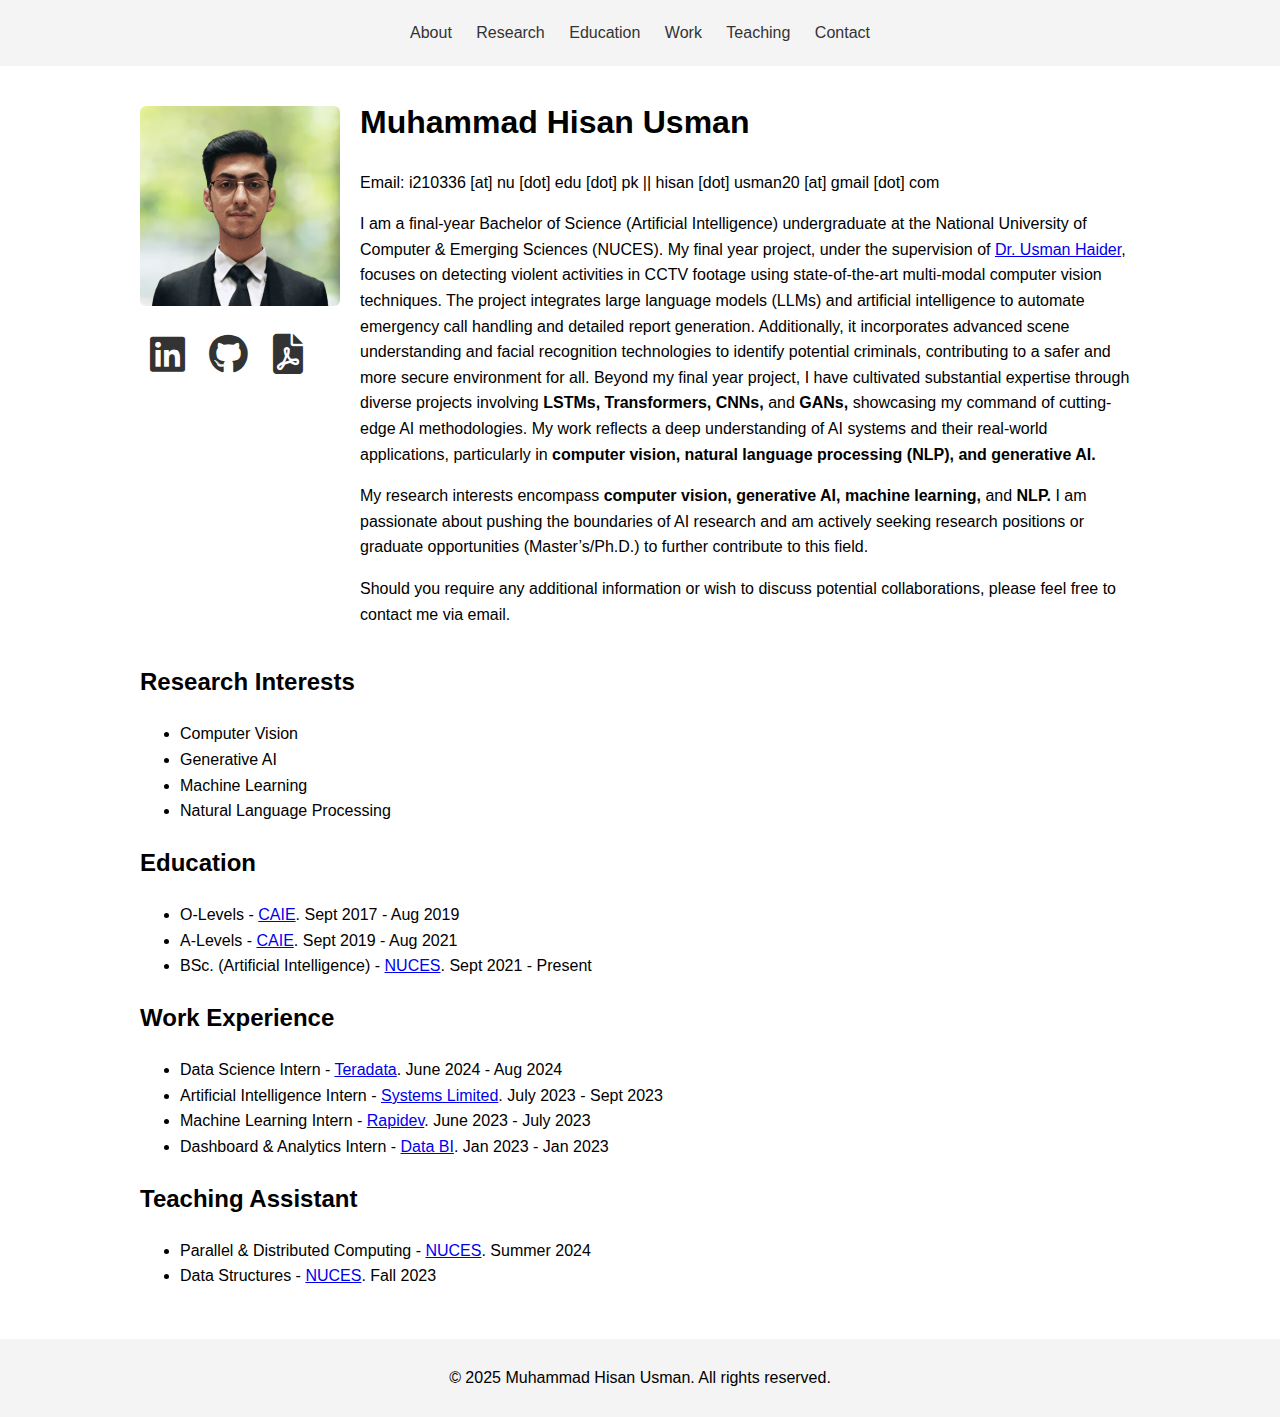
==== index.html @ 8ac2ed84 "Updated index.html" ====
<!DOCTYPE html>
<html lang="en">
<head>
    <meta charset="UTF-8">
    <meta name="viewport" content="width=device-width, initial-scale=1.0">
    <title>Muhammad Hisan Usman</title>
    <link rel="stylesheet" href="styles.css">
    <!-- Link to Font Awesome for icons -->
    <link rel="stylesheet" href="https://cdnjs.cloudflare.com/ajax/libs/font-awesome/6.0.0-beta3/css/all.min.css">
</head>
<body>
    <header>
        <!-- <div class="header-content">
            <h1 class="header-title">Muhammad Hisan Usman</h1>
        </div> -->
        <nav>
            <ul>
                <li><a href="#about">About</a></li>
                <li><a href="#research">Research</a></li>
                <!-- <li><a href="#publications">Publications</a></li> -->
                <li><a href="#education">Education</a></li>
                <li><a href="#work">Work</a></li>                
                <li><a href="#teaching">Teaching</a></li>
                <!-- <li><a href="#awards">Awards</a></li> -->
                <li><a href="mailto:i210336@nu.edu.pk">Contact</a></li>
            </ul>
        </nav>
    </header>

    <div class="container">
        <section id="about">
            <div class="about-content">
                <div class="image-icons">
                    <img src="Picture.png" alt="Hisan">
                    <div class="social-icons">
                        <a href="https://www.linkedin.com/in/hisan-usman/" target="_blank"><i class="fab fa-linkedin"></i></a>
                        <a href="https://github.com/hisanusman" target="_blank"><i class="fab fa-github"></i></a>
                        <a href="CV.pdf" target="_blank"><i class="fas fa-file-pdf"></i></a>
                    </div>
                </div>
                <div class="about-text">
                    <h1>Muhammad Hisan Usman</h1>
                    <p>Email: i210336 [at] nu [dot] edu [dot] pk || hisan [dot] usman20 [at] gmail [dot] com</p>
                    <p>
                        I am a final-year Bachelor of Science (Artificial Intelligence) undergraduate at the National University of Computer & Emerging Sciences (NUCES). My final year project, under the supervision of <a href="https://www.linkedin.com/in/usman-haider-usa95/">Dr. Usman Haider</a>, focuses on detecting violent activities in CCTV footage using state-of-the-art multi-modal computer vision techniques. The project integrates large language models (LLMs) and artificial intelligence to automate emergency call handling and detailed report generation. Additionally, it incorporates advanced scene understanding and facial recognition technologies to identify potential criminals, contributing to a safer and more secure environment for all. Beyond my final year project, I have cultivated substantial expertise through diverse projects involving <b>LSTMs, Transformers, CNNs,</b> and <b>GANs,</b> showcasing my command of cutting-edge AI methodologies. My work reflects a deep understanding of AI systems and their real-world applications, particularly in <b>computer vision, natural language processing (NLP), and generative AI.</b>
                    </p>
                    <p>
                        My research interests encompass <b>computer vision, generative AI, machine learning,</b> and <b>NLP.</b> I am passionate about pushing the boundaries of AI research and am actively seeking research positions or graduate opportunities (Master’s/Ph.D.) to further contribute to this field.
                    </p>
                    <p>
                        Should you require any additional information or wish to discuss potential collaborations, please feel free to contact me via email.
                    </p>
                </div>
            </div>
        </section>

        <section id="research">
            <h2>Research Interests</h2>
            <ul>
                <li>Computer Vision</li>
                <li>Generative AI</li>
                <li>Machine Learning</li>
                <li>Natural Language Processing</li>
            </ul>
        </section>

        <!-- <section id="publications">
        <h2>Publications</h2>
        <ul>
            <li><a href="link-to-publication-1">Title of Publication 1</a><br>
                <em>Journal/Conference Name, Year</em></li>
            <li><a href="link-to-publication-2">Title of Publication 2</a><br>
                <em>Journal/Conference Name, Year</em></li>
            Add more publications as needed 
        </ul>
        </section> -->

        <section id="education">
            <h2>Education</h2>
            <ul>
                <li>O-Levels - <a href="https://www.cambridgeinternational.org/programmes-and-qualifications/cambridge-upper-secondary/cambridge-o-level/">CAIE</a>. Sept 2017 - Aug 2019</li>                
                <li>A-Levels - <a href="https://www.cambridgeinternational.org/programmes-and-qualifications/cambridge-advanced/cambridge-international-as-and-a-levels/">CAIE</a>. Sept 2019 - Aug 2021</li>
                <li>BSc. (Artificial Intelligence) - <a href="http://isb.nu.edu.pk/">NUCES</a>. Sept 2021 - Present</li>
            </ul>
        </section>

        <section id="work">
            <h2>Work Experience</h2>
            <ul>
                <li>Data Science Intern - <a href="https://www.teradata.com/">Teradata</a>. June 2024 - Aug 2024</li>
                <li>Artificial Intelligence Intern - <a href="https://www.systemsltd.com/PK">Systems Limited</a>. July 2023 - Sept 2023</li>
                <li>Machine Learning Intern - <a href="https://www.rapidev.com/">Rapidev</a>. June 2023 - July 2023</li>
                <li>Dashboard & Analytics Intern - <a href="https://databi.me/">Data BI</a>. Jan 2023 - Jan 2023</li>
            </ul>
        </section>

        <section id="teaching">
            <h2>Teaching Assistant</h2>
            <ul>
                <li>Parallel & Distributed Computing - <a href="http://isb.nu.edu.pk/">NUCES</a>. Summer 2024</li>
                <li>Data Structures - <a href="http://isb.nu.edu.pk/">NUCES</a>. Fall 2023</li>
            </ul>
        </section>

        <!-- <section id="awards">
            <h2>Awards & Honours</h2>
            <ul>
                <li>Deans List of Honours - <a href="http://isb.nu.edu.pk/">NUCES</a>. Summer 2024</li>
                <li>Academic Scholarship - <a href="http://isb.nu.edu.pk/">NUCES</a>. Fall 2023</li>
                <li>Certificate of Merit - <a href="Certificate of Merit.jpg">NUCES</a>. Fall 2023</li>
            </ul>
        </section> -->
    </div>

    <footer>
        <p>&copy; 2025 Muhammad Hisan Usman. All rights reserved.</p>
    </footer>
</body>
</html>
---- styles.css ----
body {
    font-family: Arial, sans-serif;
    line-height: 1.6;
    margin: 0;
    padding: 0;
}

header {
    background: #f4f4f4;
    padding: 10px;
    text-align: center;
}

.header-title {
    font-size: 1.8em; /* Reduced font size */
    margin: 10px 0;
}

.header-subtitle {
    font-size: 1em; /* Reduced font size */
    margin: 5px 0;
}

nav ul {
    list-style: none;
    padding: 0;
    margin: 10px 0;
}

nav ul li {
    display: inline;
    margin: 0 10px;
}

nav ul li a {
    text-decoration: none;
    color: #333;
}

.container {
    max-width: 1000px;
    margin: 0 auto;
    padding: 10px;
}

section {
    margin-bottom: 20px;
}

.about-content {
    display: flex;
    align-items: flex-start;
}

.about-content img {
    max-width: 100px;
    max-width: 200px;
    border-radius: 3%;
    margin-right: 20px;
    margin-top: 30px;
}

.about-text {
    flex: 1;
}

.social-icons {
    margin-top: 10px;
}

.social-icons a {
    text-decoration: none;
    color: #333;
    font-size: 2.5em; /* Increased from 1.5em to 2em */
    margin: 0 10px;
}

.social-icons a:hover {
    color: #0077b5; /* LinkedIn color as example */
}

footer {
    text-align: center;
    padding: 10px;
    background: #f4f4f4;
    margin-top: 20px;
}
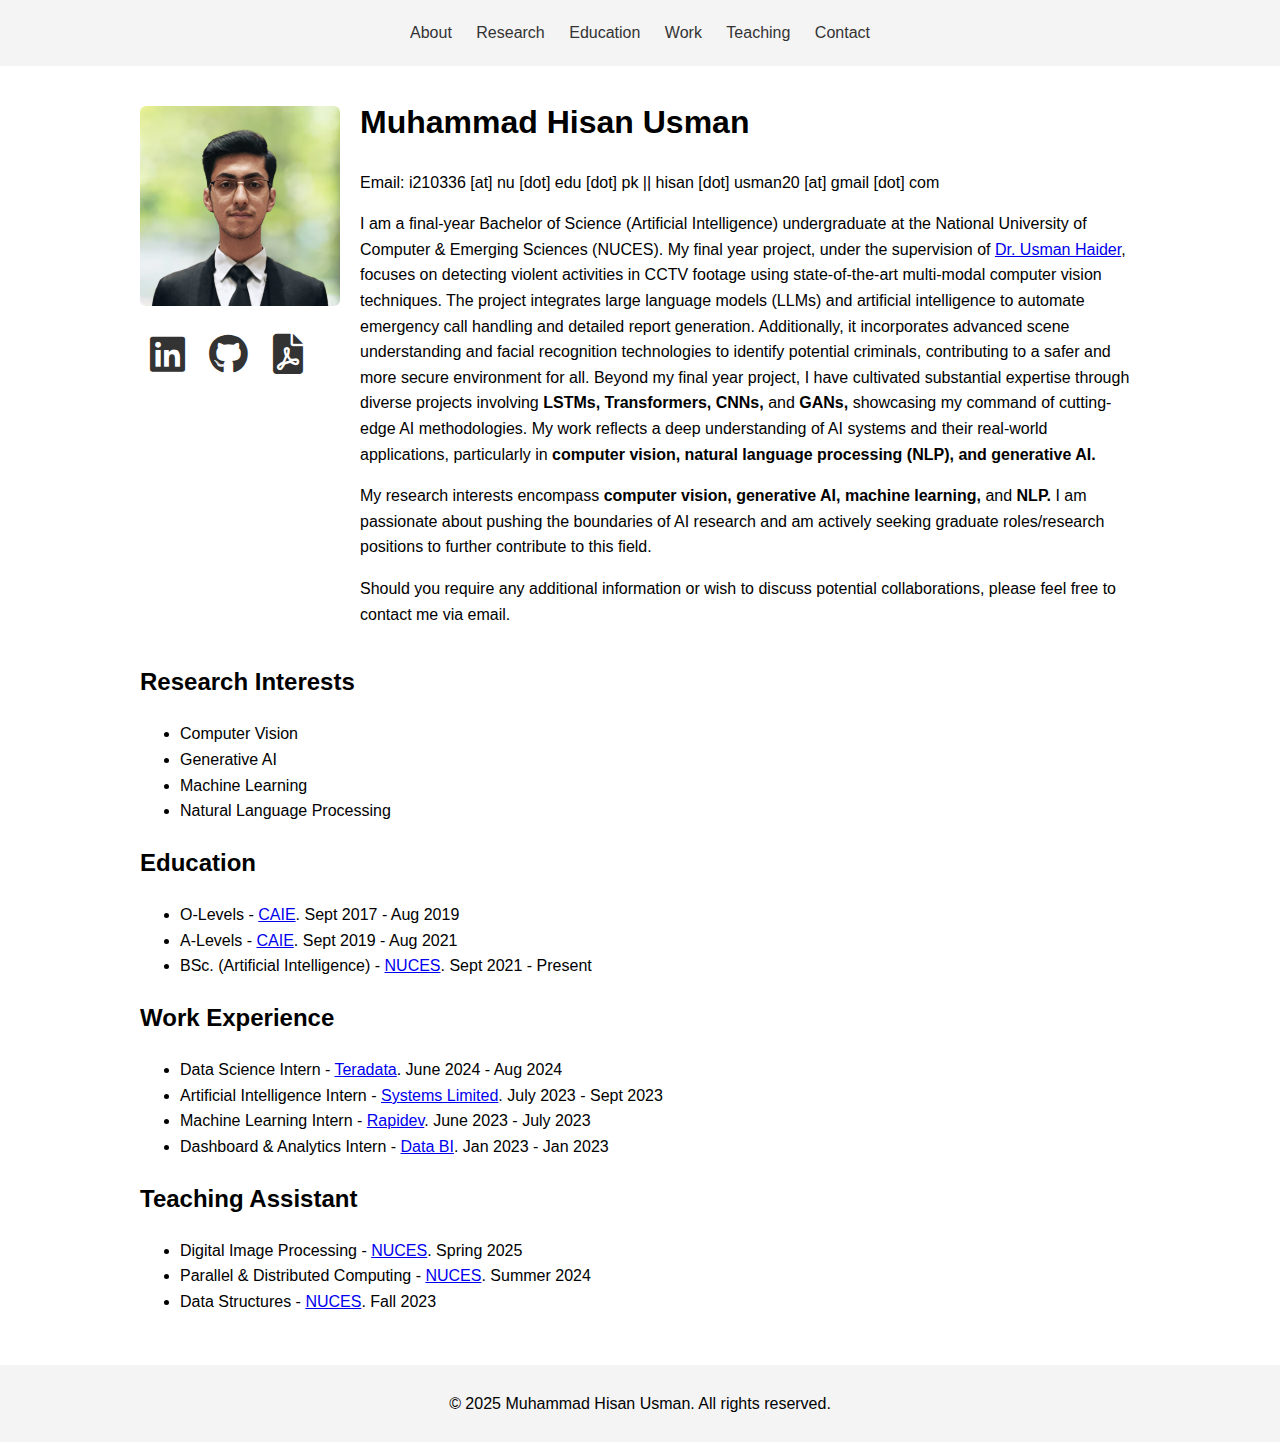
==== commit 21fc9d6b: "Updated index.html" ====
--- a/index.html
+++ b/index.html
@@ -45,7 +45,7 @@
                         I am a final-year Bachelor of Science (Artificial Intelligence) undergraduate at the National University of Computer & Emerging Sciences (NUCES). My final year project, under the supervision of <a href="https://www.linkedin.com/in/usman-haider-usa95/">Dr. Usman Haider</a>, focuses on detecting violent activities in CCTV footage using state-of-the-art multi-modal computer vision techniques. The project integrates large language models (LLMs) and artificial intelligence to automate emergency call handling and detailed report generation. Additionally, it incorporates advanced scene understanding and facial recognition technologies to identify potential criminals, contributing to a safer and more secure environment for all. Beyond my final year project, I have cultivated substantial expertise through diverse projects involving <b>LSTMs, Transformers, CNNs,</b> and <b>GANs,</b> showcasing my command of cutting-edge AI methodologies. My work reflects a deep understanding of AI systems and their real-world applications, particularly in <b>computer vision, natural language processing (NLP), and generative AI.</b>
                     </p>
                     <p>
-                        My research interests encompass <b>computer vision, generative AI, machine learning,</b> and <b>NLP.</b> I am passionate about pushing the boundaries of AI research and am actively seeking research positions or graduate opportunities (Master’s/Ph.D.) to further contribute to this field.
+                        My research interests encompass <b>computer vision, generative AI, machine learning,</b> and <b>NLP.</b> I am passionate about pushing the boundaries of AI research and am actively seeking graduate roles/research positions to further contribute to this field.
                     </p>
                     <p>
                         Should you require any additional information or wish to discuss potential collaborations, please feel free to contact me via email.
@@ -97,6 +97,7 @@
         <section id="teaching">
             <h2>Teaching Assistant</h2>
             <ul>
+                <li>Digital Image Processing - <a href="http://isb.nu.edu.pk/">NUCES</a>. Spring 2025</li>
                 <li>Parallel & Distributed Computing - <a href="http://isb.nu.edu.pk/">NUCES</a>. Summer 2024</li>
                 <li>Data Structures - <a href="http://isb.nu.edu.pk/">NUCES</a>. Fall 2023</li>
             </ul>
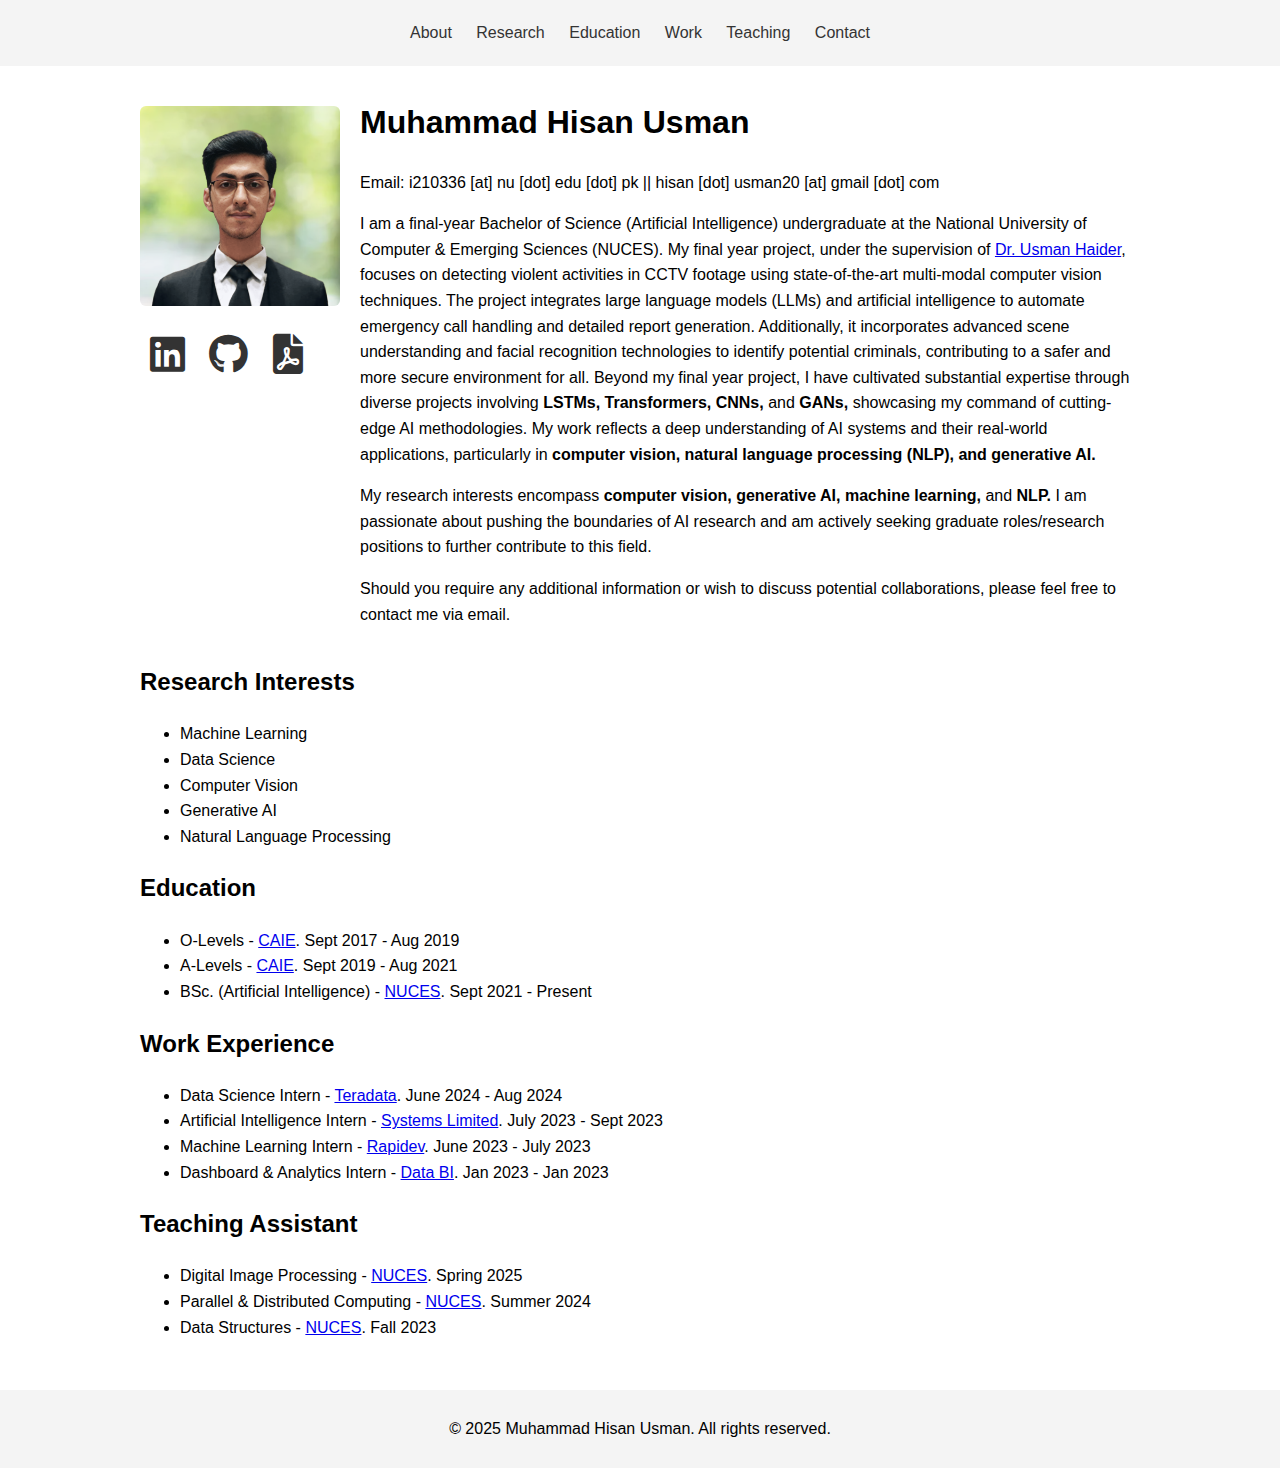
==== commit 9fdbbfa5: "Updated index.html" ====
--- a/index.html
+++ b/index.html
@@ -57,9 +57,10 @@
         <section id="research">
             <h2>Research Interests</h2>
             <ul>
+                <li>Machine Learning</li>
+                <li>Data Science</li>
                 <li>Computer Vision</li>
                 <li>Generative AI</li>
-                <li>Machine Learning</li>
                 <li>Natural Language Processing</li>
             </ul>
         </section>
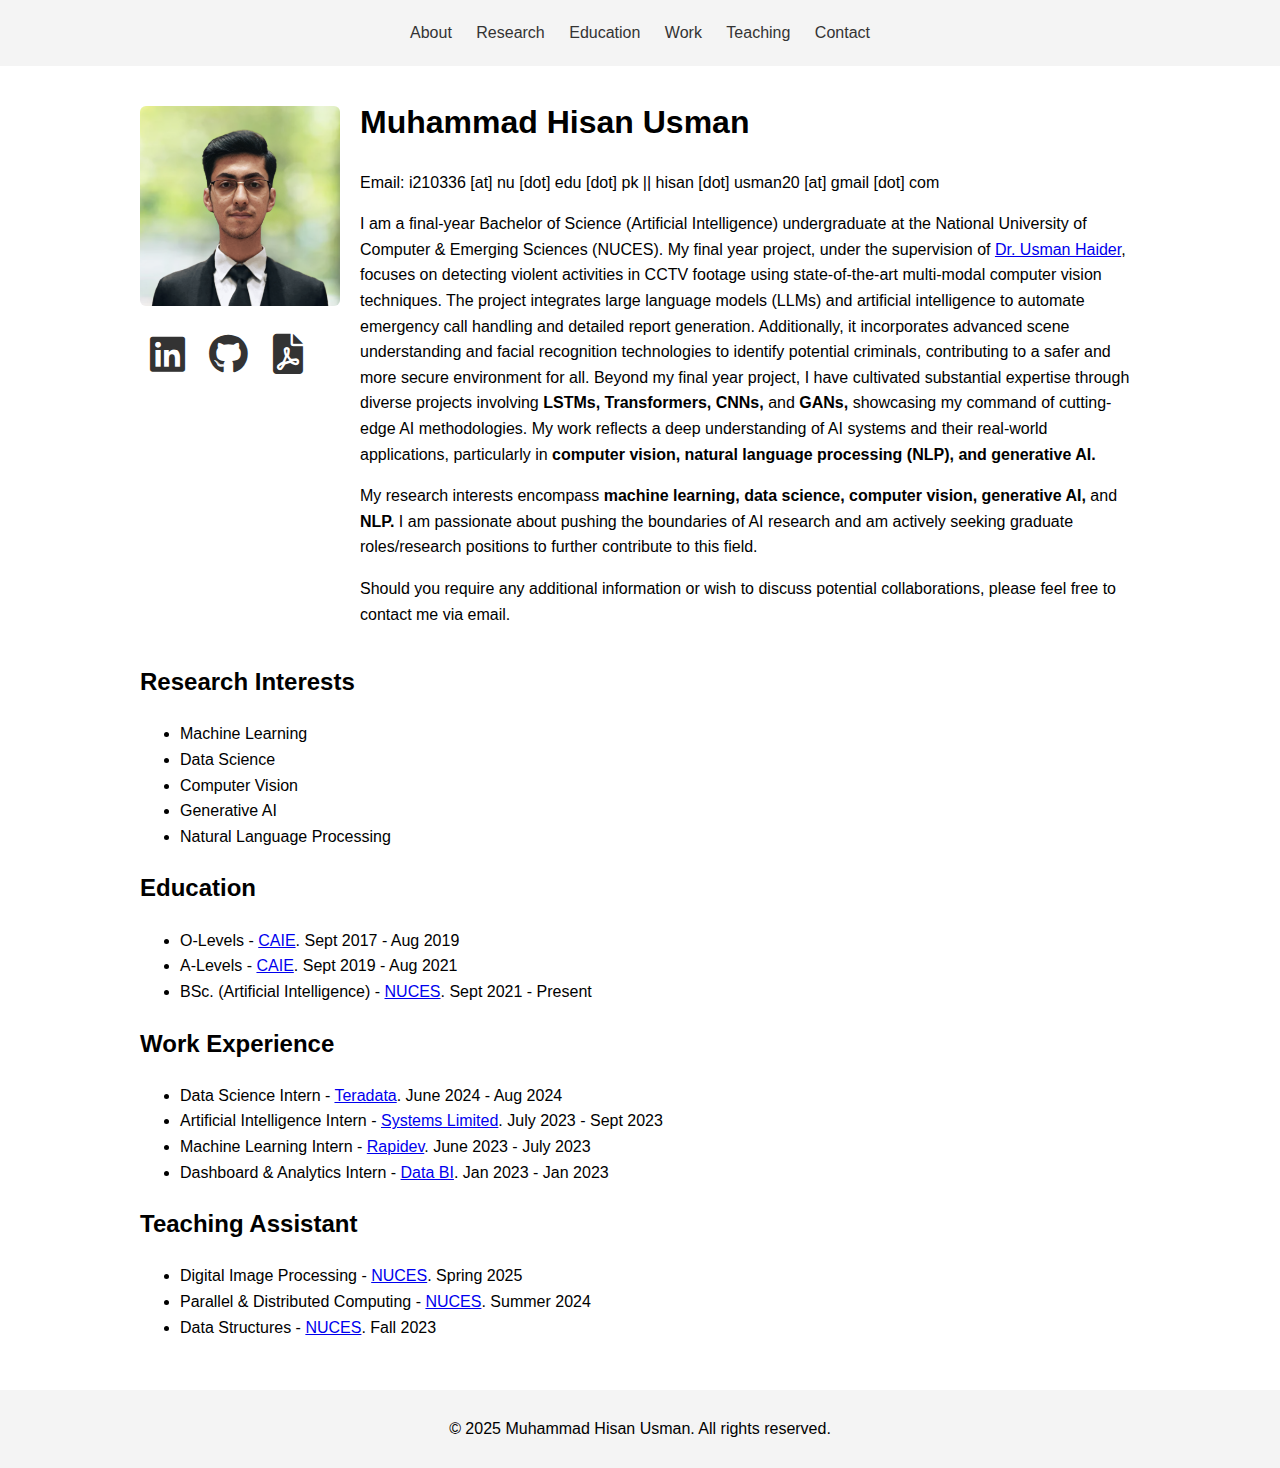
==== commit c795d553: "Updated index.html" ====
--- a/index.html
+++ b/index.html
@@ -45,7 +45,7 @@
                         I am a final-year Bachelor of Science (Artificial Intelligence) undergraduate at the National University of Computer & Emerging Sciences (NUCES). My final year project, under the supervision of <a href="https://www.linkedin.com/in/usman-haider-usa95/">Dr. Usman Haider</a>, focuses on detecting violent activities in CCTV footage using state-of-the-art multi-modal computer vision techniques. The project integrates large language models (LLMs) and artificial intelligence to automate emergency call handling and detailed report generation. Additionally, it incorporates advanced scene understanding and facial recognition technologies to identify potential criminals, contributing to a safer and more secure environment for all. Beyond my final year project, I have cultivated substantial expertise through diverse projects involving <b>LSTMs, Transformers, CNNs,</b> and <b>GANs,</b> showcasing my command of cutting-edge AI methodologies. My work reflects a deep understanding of AI systems and their real-world applications, particularly in <b>computer vision, natural language processing (NLP), and generative AI.</b>
                     </p>
                     <p>
-                        My research interests encompass <b>computer vision, generative AI, machine learning,</b> and <b>NLP.</b> I am passionate about pushing the boundaries of AI research and am actively seeking graduate roles/research positions to further contribute to this field.
+                        My research interests encompass <b>machine learning, data science, computer vision, generative AI,</b> and <b>NLP.</b> I am passionate about pushing the boundaries of AI research and am actively seeking graduate roles/research positions to further contribute to this field.
                     </p>
                     <p>
                         Should you require any additional information or wish to discuss potential collaborations, please feel free to contact me via email.
